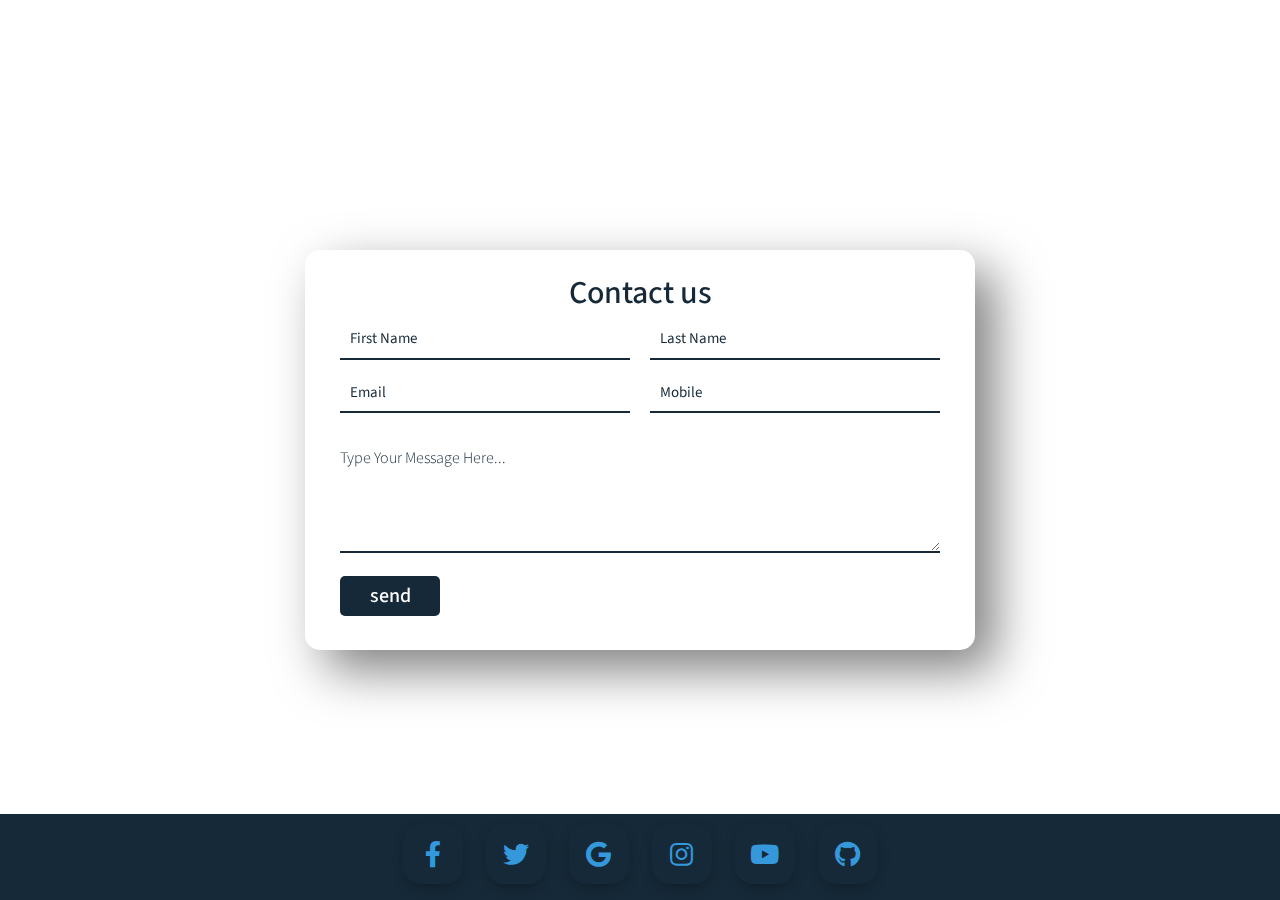
==== contacts.html @ e4570464 "about/contact page update" ====
<!DOCTYPE html>
<html lang="en">

<head>
    <meta charset="UTF-8">
    <meta http-equiv="X-UA-Compatible" content="IE=edge">
    <meta name="viewport" content="width=device-width, initial-scale=1.0">
    <title>Contact Us</title>
    <link rel="stylesheet" href="/css/contacts.css">
    <link rel="stylesheet" href="https://use.fontawesome.com/releases/v5.15.4/css/all.css"/>
</head>
<body>
    <div class="container">
        <form action="mailto:Rrealm@gmail.com" method="post" enctype="text/plain">
            <h1>Contact us</h1>
            <input type="text" id="firstName" placeholder="First Name" required>
            <input type="text" id="lastName" placeholder="Last Name" required>
            <input type="email" id="email" placeholder="Email" required>
            <input type="text" id="mobile" placeholder="Mobile" required>
            <h4>Type Your Message Here...</h4>
            <textarea required></textarea>
            <input type="submit" value="send" id="button">
        </form>
    </div>

    <footer>
        <div class="middle">
          <a class="btn" href="#">
            <i class="fab fa-facebook-f"></i>
          </a>
          <a class="btn" href="#">
            <i class="fab fa-twitter"></i>
          </a>
          <a class="btn" href="#">
            <i class="fab fa-google"></i>
          </a>
          <a class="btn" href="#">
            <i class="fab fa-instagram"></i>
          </a>
          <a class="btn" href="#">
            <i class="fab fa-youtube"></i>
          </a>
          <a class="btn" href="#">
            <i class="fab fa-github"></i>
          </a>
        </div>
      </footer>
      
    
</body>
</html>
---- css/contacts.css ----
@import url('https://fonts.googleapis.com/css2?family=Source+Sans+Pro&display=swap');

* {
    margin: 0;
    padding: 0;
    box-sizing: border-box;
    font-family: 'Source Sans Pro', sans-serif;
}

.container {
    min-height: 100vh;
    background: transparent;
    display: flex;
    justify-content: center;
    align-items: center;
    background: url("/images/tree.jpg");
    background-size: cover ;
    background-position: center ; 
}

.container form{
    width: 670px;
    height: 400px;
    display: flex;
    justify-content: center;
    box-shadow: 20px 20px 50px rgba(0, 0, 0, .5);
    border-radius: 15px;
    background:rgba(255, 255, 255, 0.1);
    backdrop-filter: blur(10px);
    flex-wrap: wrap;
    
}

.container form h1{
    color: #162938;
    font-weight: 500;
    margin-top: 20px;
    width: 500px;
    text-align: center;

}

.container form input{
    width: 290px;
    height: 40px;
    padding-left: 10px;
    outline: none;
    border: none;
    font-size: 15px;
    margin-bottom: 10px;
    background: none;
    border-bottom: 2px solid #162938;
}


.container form input::placeholder{
    color: #162938;
    
}

.container form #lastName,
.container form #mobile{
    margin-left: 20px;
}

.container form h4{
    color: #162938;
    font-weight: 300;
    width: 600px;
    margin-top: 20px;
}

.container form textarea{
    background: none;
    border: none;
    border-bottom: 2px solid #162938;
    color: #162938;
    font-weight: 200;
    font-size: 15px;
    padding: 10px;
    outline: none;
    min-width: 600px;
    max-width: 600px;
    min-height: 80px;
    max-height: 80px;

}

textarea::-webkit-scrollbar{
    width: 1em;
}

textarea::-webkit-scrollbar-thumb{
    background-color: rgba(194, 194, 194, 0.713);
}

.container form #button{
    border: none;
    background: #162938;
    border-radius: 5px;
    margin-top: 20px;
    font-weight: 500;
    font-size: 20px;
    color: white;
    width: 100px;
    padding: 0;
    margin-right: 500px;
    margin-bottom: 30px;
    transform: 0.3s;
}

.container form #button:hover{
    opacity: 0.7;
}


  footer {
    position: fixed;
    bottom: 0;
    left: 0;
    width: 100%;
    background-color: #162938;
    padding: -5px 0;
  }
  
  .middle {
    text-align: center;
  }
  
  .btn {
    display: inline-block;
    width: 60px;
    height: 60px;
    background: #162938;
    margin: 10px;
    border-radius: 30%;
    box-shadow: 0 5px 15px -5px #00000070;
    color: #3498db;
    overflow: hidden;
    position: relative;
  }
  
  .btn i {
    line-height: 60px;
    font-size: 26px;
    transition: 0.2s linear;
  }
  
  .btn:hover i {
    transform: scale(1.3);
    color: #f1f1f1;
  }
  
  .btn::before {
    content: "";
    position: absolute;
    width: 120%;
    height: 120%;
    background: #3498db;
    transform: rotate(45deg);
    left: -110%;
    top: 90%;
  }
  
  .btn:hover::before {
    animation: aaa 0.7s 1;
    top: -10%;
    left: -10%;
  }
  
  @keyframes aaa {
    0% {
      left: -110%;
      top: 90%;
    }
    50% {
      left: 10%;
      top: -30%;
    }
    100% {
      top: -10%;
      left: -10%;
    }
  }
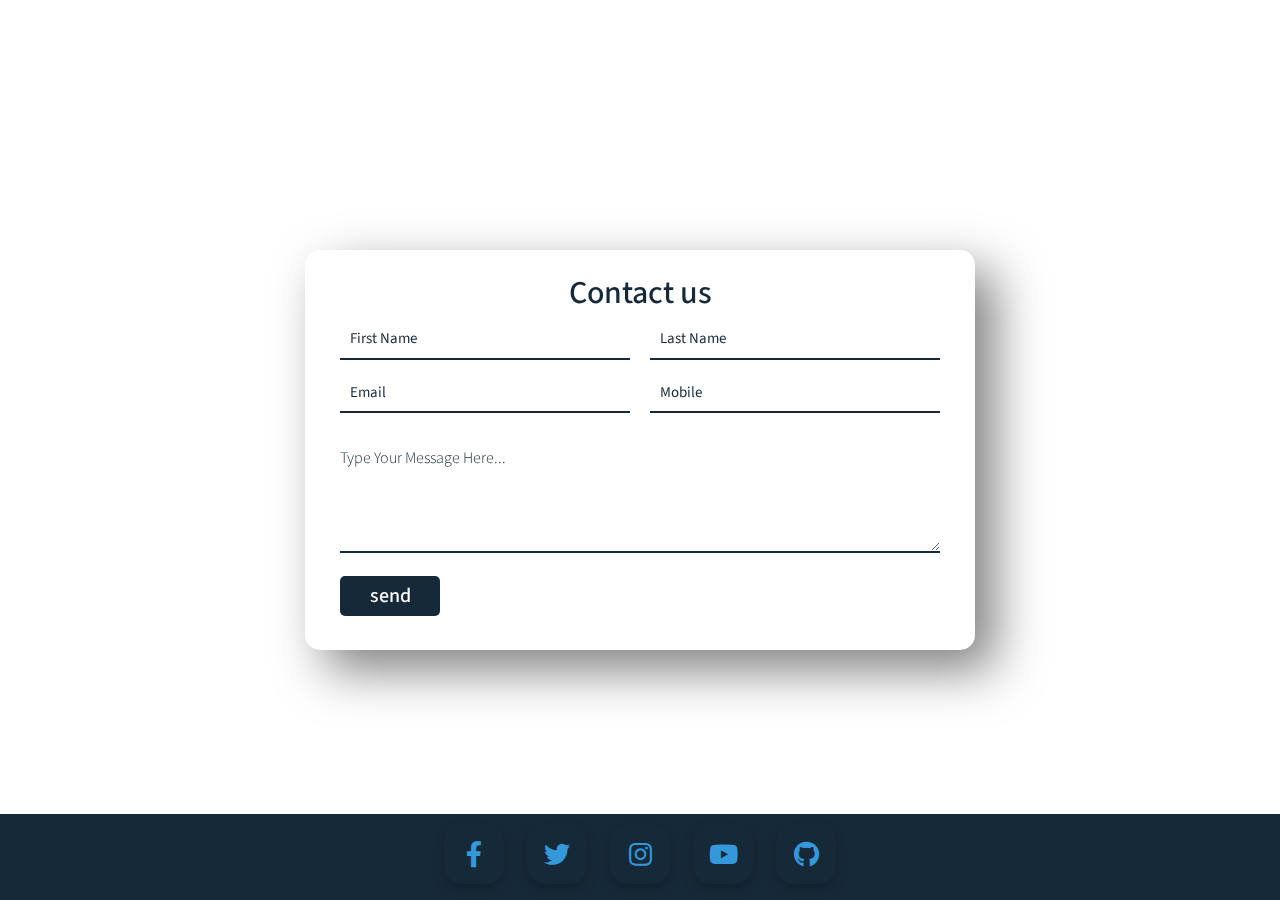
==== commit 4ab8b8ab: "adjust class-relevance" ====
--- a/contacts.html
+++ b/contacts.html
@@ -6,7 +6,7 @@
     <meta http-equiv="X-UA-Compatible" content="IE=edge">
     <meta name="viewport" content="width=device-width, initial-scale=1.0">
     <title>Contact Us</title>
-    <link rel="stylesheet" href="/css/contacts.css">
+    <link rel="stylesheet" href="css/contacts.css">
     <link rel="stylesheet" href="https://use.fontawesome.com/releases/v5.15.4/css/all.css"/>
 </head>
 <body>
@@ -23,24 +23,22 @@
         </form>
     </div>
 
+<!--social-links for reciperealm-->
     <footer>
         <div class="middle">
-          <a class="btn" href="#">
+          <a class="btn" href="#reciperealms-facebook">
             <i class="fab fa-facebook-f"></i>
           </a>
-          <a class="btn" href="#">
+          <a class="btn" href="#reciperealms-twitter">
             <i class="fab fa-twitter"></i>
           </a>
-          <a class="btn" href="#">
-            <i class="fab fa-google"></i>
-          </a>
-          <a class="btn" href="#">
+          <a class="btn" href="#reciperealms-instagram">
             <i class="fab fa-instagram"></i>
           </a>
-          <a class="btn" href="#">
+          <a class="btn" href="#reciperealms-youtube">
             <i class="fab fa-youtube"></i>
           </a>
-          <a class="btn" href="#">
+          <a class="btn" href="#reciperealms-github-repo">
             <i class="fab fa-github"></i>
           </a>
         </div>
